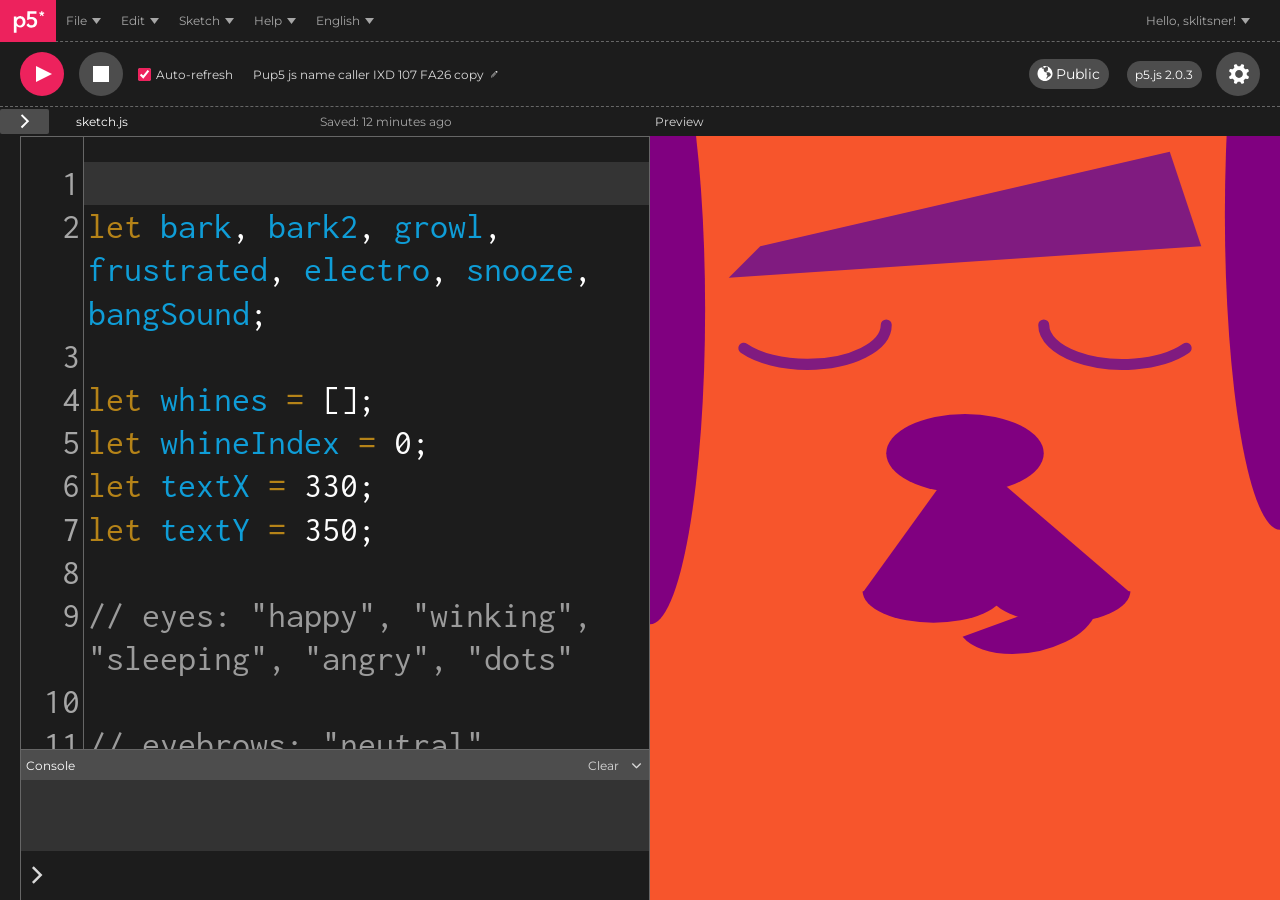
==== index.html @ 0881571b "Build Webdog Is Free: p5 editor breakout presentation Webdog starts inside a faux p5.js web editor (" ====
<!DOCTYPE html>
<html lang="en">
<head>
  <meta charset="utf-8">
  <meta name="viewport" content="width=device-width, initial-scale=1">
  <title>Webdog Is Free</title>
  <link rel="stylesheet" href="css/editor.css">
  <link rel="stylesheet" href="css/style.css">
</head>
<body>
  <!-- Everything lives on one 3D stage so the editor can fall away behind Webdog. -->
  <div id="stage">

    <!-- Radial sunburst, revealed from behind Webdog once he's free -->
    <div id="burst-wrap" aria-hidden="true">
      <img id="burst" src="assets/burst.svg" alt="">
    </div>

    <!-- ===================================================================
         THE "CONTAINED" WORLD: a faux p5.js web editor (dark theme).
         Markup/class names follow processing/p5.js-web-editor; see css/editor.css.
         =================================================================== -->
    <div id="world">
      <div id="shaker" class="app">
        <header>
          <nav class="nav nav__header" aria-label="main navigation">
            <ul class="nav__items-left">
              <li class="nav__item-logo">
                <span class="svg__logo">
                  <svg xmlns="http://www.w3.org/2000/svg" width="56" height="42" viewBox="0 0 56 42" aria-hidden="true"><g fill="none" fill-rule="evenodd"><path fill="#FFFFFF" d="M 43.75 15.44 L 42.761 16.157 L 41.735 14.796 L 40.734 16.122 L 39.771 15.388 L 40.746 14.051 L 39.164 13.48 L 39.538 12.33 L 41.124 12.841 L 41.124 11.197 L 42.397 11.197 L 42.397 12.844 L 43.971 12.368 L 44.344 13.518 L 42.774 14.054 L 43.749 15.439 L 43.75 15.44 Z M 36.705 24.399 C 36.417 25.07 35.991 25.672 35.455 26.168 C 34.931 26.649 34.316 27.018 33.611 27.273 C 32.889 27.531 32.128 27.661 31.361 27.656 C 30.027 27.656 28.901 27.344 27.987 26.72 C 27.366 26.298 26.843 25.748 26.454 25.106 L 28.407 23.271 L 28.437 23.261 C 28.647 23.871 29.04 24.402 29.562 24.781 C 30.087 25.165 30.709 25.357 31.429 25.357 C 31.834 25.357 32.216 25.289 32.576 25.153 C 32.936 25.019 33.251 24.823 33.521 24.568 C 33.791 24.312 34.005 23.993 34.162 23.61 C 34.32 23.227 34.399 22.795 34.399 22.314 C 34.399 21.698 34.293 21.187 34.084 20.781 C 33.89 20.395 33.609 20.059 33.263 19.801 C 32.924 19.552 32.537 19.375 32.127 19.282 C 31.707 19.184 31.277 19.135 30.845 19.136 C 30.545 19.136 30.226 19.158 29.888 19.203 C 29.551 19.249 29.221 19.313 28.898 19.395 C 28.576 19.478 28.261 19.572 27.954 19.676 C 27.673 19.77 27.399 19.883 27.133 20.014 L 27.403 11.292 L 36.468 11.292 L 36.468 13.726 L 29.967 13.726 L 29.81 17.175 C 30.064 17.1 30.368 17.047 30.72 17.017 C 31.073 16.987 31.392 16.972 31.677 16.972 C 32.457 16.972 33.18 17.084 33.847 17.31 C 34.487 17.52 35.079 17.852 35.591 18.29 C 36.086 18.719 36.471 19.245 36.749 19.868 C 37.027 20.492 37.165 21.209 37.165 22.021 C 37.165 22.908 37.012 23.7 36.705 24.399 Z M 25.104 24.039 C 24.872 24.71 24.513 25.33 24.046 25.864 C 23.583 26.387 23.016 26.81 22.382 27.104 C 21.729 27.411 20.99 27.566 20.166 27.566 C 19.438 27.574 18.718 27.412 18.063 27.092 C 17.425 26.777 16.933 26.349 16.589 25.807 L 16.544 25.807 L 16.544 32.66 L 13.844 32.66 L 13.844 16.43 L 16.432 16.43 L 16.432 17.94 L 16.499 17.94 C 16.634 17.73 16.81 17.516 17.028 17.298 C 17.245 17.08 17.512 16.885 17.827 16.711 C 18.565 16.309 19.394 16.104 20.234 16.114 C 20.998 16.114 21.703 16.261 22.348 16.554 C 22.993 16.847 23.548 17.249 24.013 17.76 C 24.486 18.285 24.853 18.898 25.093 19.563 C 25.347 20.254 25.475 20.998 25.475 21.794 C 25.475 22.591 25.351 23.338 25.104 24.037 L 25.104 24.039 Z M 22.025 19.617 C 21.774 19.286 21.452 19.015 21.084 18.822 C 20.704 18.621 20.26 18.52 19.75 18.52 C 19.269 18.52 18.838 18.624 18.46 18.834 C 18.08 19.043 17.756 19.312 17.486 19.639 C 17.216 19.968 17.012 20.341 16.874 20.759 C 16.597 21.568 16.597 22.446 16.874 23.255 C 17.012 23.666 17.216 24.035 17.486 24.364 C 17.756 24.692 18.08 24.957 18.46 25.158 C 18.838 25.36 19.269 25.46 19.75 25.46 C 20.26 25.46 20.705 25.356 21.084 25.147 C 21.464 24.938 21.777 24.67 22.024 24.341 C 22.272 24.013 22.458 23.64 22.583 23.221 C 22.831 22.407 22.831 21.538 22.583 20.724 C 22.458 20.315 22.273 19.946 22.025 19.617"/></g></svg>
                </span>
              </li>
              <li class="nav__item"><button tabindex="-1"><span class="nav__item-header">File</span><svg class="nav__item-header-triangle" width="9" height="6" viewBox="0 0 9 6" aria-hidden="true"><polygon points="4.5 6 9 0 0 0"/></svg></button></li>
              <li class="nav__item"><button tabindex="-1"><span class="nav__item-header">Edit</span><svg class="nav__item-header-triangle" width="9" height="6" viewBox="0 0 9 6" aria-hidden="true"><polygon points="4.5 6 9 0 0 0"/></svg></button></li>
              <li class="nav__item"><button tabindex="-1"><span class="nav__item-header">Sketch</span><svg class="nav__item-header-triangle" width="9" height="6" viewBox="0 0 9 6" aria-hidden="true"><polygon points="4.5 6 9 0 0 0"/></svg></button></li>
              <li class="nav__item"><button tabindex="-1"><span class="nav__item-header">Help</span><svg class="nav__item-header-triangle" width="9" height="6" viewBox="0 0 9 6" aria-hidden="true"><polygon points="4.5 6 9 0 0 0"/></svg></button></li>
              <li class="nav__item"><button tabindex="-1"><span class="nav__item-header">English</span><svg class="nav__item-header-triangle" width="9" height="6" viewBox="0 0 9 6" aria-hidden="true"><polygon points="4.5 6 9 0 0 0"/></svg></button></li>
            </ul>
            <ul class="nav__items-right">
              <li class="nav__item"><button tabindex="-1"><span class="nav__item-header">Hello, sklitsner!</span><svg class="nav__item-header-triangle" width="9" height="6" viewBox="0 0 9 6" aria-hidden="true"><polygon points="4.5 6 9 0 0 0"/></svg></button></li>
            </ul>
          </nav>

          <div class="toolbar">
            <button class="toolbar__play-button toolbar__play-button--selected" tabindex="-1" aria-label="Play sketch">
              <svg width="16" height="16" viewBox="0 0 16 16" aria-hidden="true"><polygon points="0 0 16 8 0 16"/></svg>
            </button>
            <button class="toolbar__stop-button" tabindex="-1" aria-label="Stop sketch">
              <svg width="16" height="16" viewBox="0 0 16 16" aria-hidden="true"><rect x="0" y="0" width="16" height="16"/></svg>
            </button>
            <div class="toolbar__autorefresh">
              <input id="autorefresh" class="checkbox__autorefresh" type="checkbox" checked tabindex="-1">
              <label for="autorefresh" class="toolbar__autorefresh-label">Auto-refresh</label>
            </div>
            <div class="toolbar__project-name-container">
              <span class="editable-input__label">Pup5 js name caller IXD 107 FA26 copy
                <svg class="editable-input__icon" width="12" height="12" viewBox="0 0 100 100" aria-hidden="true"><path d="M68.201,42.768c0.641,1.84,0.48,3.76-0.399,4.96L41.241,74.289l-15.76,4.32c-0.24,0.08-0.32,0-0.24-0.24l4.48-15.601 l26.561-26.561c1.2-0.96,3.120-1.040,4.960-0.320C32.121,65.009,32.041,65.089,32.041,65.089l-1.840,5.840c0,0,0.880,0.320,1.680,1.120 c0.800,0.801,1.040,1.760,1.040,1.760l6-1.840L68.201,42.768z M36.521,65.169l27.680-27.681c0.880,0.480,1.761,1.360,2.400,2.320 c-27.761,27.680-27.761,27.680-27.761,27.680l-2.240-0.080L36.521,65.169z M76.282,39.248l-5.120,5.200c0,0,2.479-3.840-2.721-8.880 c-4.560-4.560-8.880-2.560-8.880-2.560l5.200-5.200c3.200-3.280,8.400-3.680,11.760-0.400C79.962,30.848,79.481,36.128,76.282,39.248z"/></svg>
              </span>
            </div>
            <div style="flex: 1"></div>
            <button class="visibility-dropdown__trigger visibility-dropdown__trigger-toolbar" tabindex="-1">
              <svg class="visibility-icon" width="10" height="10" viewBox="0 0 10 10" aria-hidden="true"><path d="M10 5C10 5.42308 9.96154 5.80769 9.86539 6.15385C9.32692 8.34615 7.34615 10 5 10C2.57692 10 0.538462 8.25 0.0961538 5.96154C0.0384615 5.65385 0 5.34615 0 5V4.98077C0 4.84615 7.26432e-08 4.73077 0.0192308 4.63461C0.125111 3.25818 0.781552 2.01128 1.78053 1.1614C1.91355 1.04823 2.15362 1.13705 2.32692 1.11538C2.67308 1.03846 2.90385 0.788462 3.07692 0.846154C3.26923 0.903846 3.42308 1.11538 3.19231 1.26923C2.94231 1.40385 2.88462 1.63462 3.01923 1.75C3.15385 1.86538 3.34615 1.63462 3.61538 1.63462C3.88462 1.63462 4.21154 1.96154 4.19231 2.21154C4.15385 2.55769 4.15385 3 4.30769 3.28846C4.46154 3.57692 4.80769 4.01923 5.23077 4.13462C5.61539 4.23077 6.26923 4.32692 6.34615 4.34615C6.63419 4.45588 6.57131 4.6983 6.33349 4.89437C6.21892 4.98883 6.11852 5.09107 6.09615 5.17308C5.86539 5.88462 6.84615 6.11538 6.67308 6.59615C6.55769 6.94231 6.17308 7.28846 6.03846 7.63462C5.95671 7.84484 5.9246 8.14727 5.98523 8.37391C6.02693 8.52981 6.28488 8.43597 6.40385 8.32692C6.63462 8.13462 7.11539 7.44231 7.44231 7.21154C7.78846 6.98077 8.57692 6.78846 8.82692 6.01923C8.96154 5.59615 8.94231 5.21154 8.36539 4.88462C7.78846 4.55769 8.17308 4.15385 7.67308 4.15385C7.17308 4.15385 7.15385 4.34615 6.78846 4.21154C5.53846 3.71154 5.90385 3.23077 6.21154 3.21154C6.34615 3.19231 6.48077 3.25 6.65385 3.32692C6.82692 3.42308 6.88462 3.32692 6.84615 3.05769C6.80769 2.78846 6.86539 2.42308 7 1.98077C7.21154 1.26923 6.80769 0.634615 6.19231 0.557692C5.61539 0.442308 5.57692 0.653846 5.19231 1.07692C4.90385 1.40385 4.34615 1.13462 3.88462 0.807692C3.61454 0.611276 3.90971 0.105968 4.2399 0.0560849C4.48198 0.019514 4.72894 0 4.98077 0C7.69649 0 9.91771 2.18723 9.97993 4.91613C9.9806 4.94511 10 4.97101 10 5Z"/></svg>
              Public
            </button>
            <button class="version-indicator" tabindex="-1">p5.js 2.0.3</button>
            <button class="toolbar__preferences-button" tabindex="-1" aria-label="Open preferences">
              <svg width="20" height="20" viewBox="0 0 20 20" aria-hidden="true"><path d="M14.6822397,16.2117311 L15.1198278,19.0213068 C14.3844186,19.4395702 13.5928664,19.770504 12.7592794,20 L11.0818617,17.703677 C10.7282919,17.7528772 10.367116,17.7783101 10,17.7783101 C9.63288395,17.7783101 9.2717081,17.7528772 8.91813825,17.703677 L7.24072063,20 C6.40713364,19.770504 5.6155814,19.4395702 4.88017224,19.0213068 L5.31776031,16.2117311 C4.73977887,15.7753775 4.22462249,15.2602211 3.78826886,14.6822397 L0.978693166,15.1198278 C0.560429839,14.3844186 0.22949601,13.5928664 -2.84217094e-14,12.7592794 L2.29632299,11.0818617 C2.24712285,10.7282919 2.22168987,10.367116 2.22168987,10 C2.22168987,9.63288395 2.24712285,9.2717081 2.29632299,8.91813825 L-8.12791077e-15,7.24072063 C0.22949601,6.40713364 0.560429839,5.6155814 0.978693166,4.88017224 L3.78826886,5.31776031 C4.22462249,4.73977887 4.73977887,4.22462249 5.31776031,3.78826886 L4.88017224,0.978693166 C5.6155814,0.560429839 6.40713364,0.22949601 7.24072063,0 L8.91813825,2.29632299 C9.2717081,2.24712285 9.63288395,2.22168987 10,2.22168987 C10.367116,2.22168987 10.7282919,2.24712285 11.0818617,2.29632299 L12.7592794,1.98620157e-14 C13.5928664,0.22949601 14.3844186,0.560429839 15.1198278,0.978693166 L14.6822397,3.78826886 C15.2602211,4.22462249 15.7753775,4.73977887 16.2117311,5.31776031 L19.0213068,4.88017224 C19.4395702,5.6155814 19.770504,6.40713364 20,7.24072063 L17.703677,8.91813825 C17.7528772,9.2717081 17.7783101,9.63288395 17.7783101,10 C17.7783101,10.367116 17.7528772,10.7282919 17.703677,11.0818617 L20,12.7592794 C19.770504,13.5928664 19.4395702,14.3844186 19.0213068,15.1198278 L16.2117311,14.6822397 C15.7753775,15.2602211 15.2602211,15.7753775 14.6822397,16.2117311 L14.6822397,16.2117311 Z M10,13.8891551 C12.147921,13.8891551 13.8891551,12.147921 13.8891551,10 C13.8891551,7.85207897 12.147921,6.11084493 10,6.11084493 C7.85207897,6.11084493 6.11084493,7.85207897 6.11084493,10 C6.11084493,12.147921 7.85207897,13.8891551 10,13.8891551 Z"/></svg>
            </button>
          </div>
        </header>

        <main class="editor-preview-container">
          <section class="sidebar sidebar--contracted">
            <button class="sidebar__expand" tabindex="-1" aria-label="Open sketch files">
              <svg width="10" height="15" viewBox="0 0 10 15" aria-hidden="true"><polygon transform="translate(4.999999, 7.198314) rotate(90.000000) translate(-4.999999, -7.198314)" points="6.399999 4.396629 11.999999 9.996629 10.599999 11.396629 4.999999 5.796629 -0.600001 11.396629 -2.000001 9.996629 3.599999 4.396629 4.996627 2.999999"/></svg>
            </button>
          </section>

          <section class="editor-console">
            <div class="editor-container">
              <div class="editor__header">
                <div class="editor__file-name">
                  <span>sketch.js</span>
                  <span class="timer__saved-time">Saved: 12 minutes ago</span>
                </div>
              </div>
              <div class="editor-holder">
                <div id="code" class="cm-editor"></div>
              </div>
            </div>

            <section class="preview-console">
              <header class="preview-console__header">
                <h2 class="preview-console__header-title">Console</h2>
                <div class="preview-console__header-buttons">
                  <button class="preview-console__clear" tabindex="-1">Clear</button>
                  <button class="preview-console__collapse" tabindex="-1" aria-label="Close console">
                    <svg width="15" height="10" viewBox="0 0 10 15" aria-hidden="true"><polygon transform="translate(4.999999, 7.198314) rotate(180.000000) translate(-4.999999, -7.198314)" points="6.399999 4.396629 11.999999 9.996629 10.599999 11.396629 4.999999 5.796629 -0.600001 11.396629 -2.000001 9.996629 3.599999 4.396629 4.996627 2.999999"/></svg>
                  </button>
                </div>
              </header>
              <div class="preview-console__body">
                <div class="preview-console__messages" id="console-messages"></div>
                <div class="console__input">
                  <div class="console-active__arrow-container">
                    <svg class="console-active__arrow" width="10" height="15" viewBox="0 0 10 15" aria-hidden="true"><polygon transform="translate(4.999999, 7.198314) rotate(90.000000) translate(-4.999999, -7.198314)" points="6.399999 4.396629 11.999999 9.996629 10.599999 11.396629 4.999999 5.796629 -0.600001 11.396629 -2.000001 9.996629 3.599999 4.396629 4.996627 2.999999"/></svg>
                  </div>
                </div>
              </div>
            </section>
          </section>

          <section class="preview-frame-holder">
            <header class="preview-frame__header">
              <h2 class="preview-frame__title">Preview</h2>
            </header>
            <!-- The live Webdog canvas starts here, then gets physically pulled out. -->
            <div class="preview-frame__content" id="preview">
              <div id="preview-hole"></div>
            </div>
          </section>
        </main>
      </div>
    </div>

    <!-- ===================================================================
         THE "FREE" WORLD: Webdog's 3D block. The live p5 canvas is moved into
         .block__front during the breakout.
         =================================================================== -->
    <div id="block-anchor">
      <div id="block-shadow"></div>
      <div id="block-float">
        <div id="block">
          <div class="block__face block__front" id="block-front"></div>
          <div class="block__face block__back"></div>
          <div class="block__face block__left"></div>
          <div class="block__face block__right"></div>
          <div class="block__face block__top"></div>
          <div class="block__face block__bottom"></div>
        </div>
      </div>
    </div>
  </div>

  <!-- Webdog's words once he's free (never drawn inside the canvas after the breakout) -->
  <div id="caption" aria-live="polite"></div>

  <script src="js/vendor/p5.min.js"></script>
  <script src="js/vendor/gsap.min.js"></script>
  <script src="js/sequence.js"></script>
  <script src="js/audio.js"></script>
  <script src="js/editor.js"></script>
  <script src="js/sketch.js"></script>
  <script src="js/scene.js"></script>
</body>
</html>
---- css/editor.css ----
/*
  Faux p5.js web editor (dark theme).

  Values are taken from the editor's own source, processing/p5.js-web-editor:
  client/styles/abstracts/_variables.scss ($themes.dark) and the matching
  component stylesheets (_nav, _toolbar, _editor, _console, _preview-frame,
  _sidebar, _timer, _visibility-dropdown, VersionIndicator.jsx).
  The editor's $base-font-size is 12px, so 1rem = 12px here.
*/

@font-face {
  font-family: "Montserrat";
  src: url("../fonts/montserrat-latin.woff2") format("woff2");
  font-weight: 100 900;
  font-display: block;
}

@font-face {
  font-family: "Inconsolata";
  src: url("../fonts/inconsolata-latin.woff2") format("woff2");
  font-weight: 400;
  font-display: block;
}

:root {
  /* dark theme */
  --p5js-pink: #ed225d;
  --background-color: #1c1c1c;          /* $darker */
  --primary-text-color: #fff;
  --secondary-text-color: #d9d9d9;      /* $medium-light */
  --inactive-text-color: #a6a6a6;       /* $middle-light */
  --nav-border-color: #666;             /* $middle-dark */
  --ide-border-color: #666;
  --toolbar-button-background-color: #4d4d4d; /* $medium-dark */
  --toolbar-button-color: #fff;
  --console-background-color: #333;
  --console-header-background-color: #4d4d4d;
  --console-input-background-color: #1c1c1c;
  --activeline-background-color: #cfcfcf22;

  /* syntax highlighting */
  --hl-comment: #9b9b9b;
  --hl-variable: #0f9dd7;
  --hl-string: #58a10b;
  --hl-number: #fdfdfd;
  --hl-atom: #de4a9b;
  --hl-keyword: #b58318;
  --hl-operator: #b58318;
  --hl-property: #fdfdfd;

  /* The sketch's font-size preference (the screenshot uses a large projector size) */
  --editor-font-size: 36px;
  --console-height: 150px;
}

html {
  font-size: 12px; /* the editor's $base-font-size; 1rem = 12px */
}

.app,
.app * {
  box-sizing: border-box;
}

.app {
  width: 100%;
  height: 100vh;
  display: flex;
  flex-direction: column;
  background-color: var(--background-color);
  color: var(--primary-text-color);
  font-family: Montserrat, sans-serif;
  font-size: 12px;
}

.app button {
  font-family: Montserrat, sans-serif;
  font-size: 1rem;
  background: transparent;
  border: none;
  color: var(--inactive-text-color);
  cursor: pointer;
}

.app h2 {
  margin: 0;
}

/* Scrollbar theming (non-touch devices) */
@media (hover: hover) and (pointer: fine) {
  .app ::-webkit-scrollbar { width: 10px; }
  .app ::-webkit-scrollbar-thumb { background: #888; }
  .app ::-webkit-scrollbar-thumb:hover { background: #555; }
}

/* ---------- Nav ---------- */

.nav {
  height: 42px;
  flex: none;
  display: flex;
  width: 100%;
  flex-direction: row;
  justify-content: space-between;
  align-items: center;
  border-bottom: 1px dashed var(--nav-border-color);
}

.nav__items-left,
.nav__items-right {
  list-style: none;
  display: flex;
  flex-direction: row;
  align-items: center;
  height: 100%;
  margin: 0;
  padding: 0;
}

.nav__items-right {
  padding-right: 20px;
}

.nav__item {
  position: relative;
  display: flex;
  align-items: center;
  justify-content: center;
  height: 100%;
}

.nav__item button {
  display: flex;
  align-items: center;
  height: 100%;
  padding: 12px 10px;
}

.nav__item-header-triangle {
  margin-left: 5px;
}

.nav__item-header-triangle polygon {
  fill: var(--inactive-text-color);
}

.nav__item:hover {
  background-color: var(--p5js-pink);
}

.nav__item:hover .nav__item-header {
  color: #fff;
}

.nav__item:hover .nav__item-header-triangle polygon {
  fill: #fff;
}

.nav__item-logo {
  position: relative;
  height: 42px;
  width: 56px;
}

.nav__item-logo span {
  position: absolute;
}

.svg__logo {
  display: block;
  height: 42px;
  background-color: var(--p5js-pink);
}

.svg__logo svg {
  display: block;
}

/* ---------- Toolbar ---------- */

.toolbar {
  flex: none;
  width: 100%;
  padding: 10px 20px;
  display: flex;
  align-items: center;
  border-bottom: 1px dashed var(--nav-border-color);
}

.toolbar__play-button,
.toolbar__stop-button,
.toolbar__preferences-button {
  display: flex;
  justify-content: center;
  align-items: center;
  flex: none;
  height: 44px;
  width: 44px;
  border-radius: 100%;
  background-color: var(--toolbar-button-background-color) !important;
}

.toolbar__play-button svg,
.toolbar__stop-button svg,
.toolbar__preferences-button svg {
  fill: var(--toolbar-button-color);
}

.toolbar__play-button {
  padding: 0 0 0 3px;
  margin-right: 15px;
}

.toolbar__play-button--selected {
  background-color: var(--p5js-pink) !important;
}

.toolbar__stop-button {
  padding: 0;
  margin-right: 15px;
}

.toolbar__preferences-button {
  padding: 0 0 0 1px;
  margin-left: auto;
}

.toolbar__play-button:hover,
.toolbar__stop-button:hover,
.toolbar__preferences-button:hover {
  background-color: var(--p5js-pink) !important;
}

.toolbar__autorefresh {
  display: flex;
  align-items: center;
}

.checkbox__autorefresh {
  margin: 0;
  accent-color: var(--p5js-pink);
}

.toolbar__autorefresh-label {
  color: var(--secondary-text-color);
  margin-left: 5px;
  font-size: 12px;
}

.toolbar__project-name-container {
  margin-left: 10px;
  padding-left: 10px;
  display: flex;
  align-items: center;
}

.editable-input__label {
  display: flex;
  align-items: center;
  gap: 4px;
  color: var(--secondary-text-color);
  font-size: 12px;
}

.editable-input__icon {
  fill: var(--secondary-text-color);
}

.visibility-dropdown__trigger {
  display: flex;
  align-items: center;
  gap: 3px;
  margin-right: 0.5rem;
  padding: 0.5rem 0.7rem;
  border-radius: 15px;
  font-size: 14px !important;
}

.visibility-dropdown__trigger-toolbar {
  color: var(--toolbar-button-color) !important;
  background-color: var(--toolbar-button-background-color) !important;
}

.visibility-icon {
  width: 16px;
  height: 16px;
  padding-bottom: 1px;
  fill: var(--toolbar-button-color);
}

.version-indicator {
  color: var(--toolbar-button-color) !important;
  background-color: var(--toolbar-button-background-color) !important;
  margin-left: 1rem;
  margin-right: 1.2rem;
  padding: 0.5rem 0.7rem;
  border-radius: 10rem;
}

/* ---------- Panes ---------- */

.editor-preview-container {
  width: 100%;
  flex: 1 0 0px;
  display: flex;
  position: relative;
  min-height: 0;
}

.sidebar {
  position: relative;
  flex: none;
  width: 20px;
  height: 100%;
}

.sidebar__expand {
  position: absolute;
  top: 2px;
  left: 0;
  height: 25px;
  width: 49px;
  border-radius: 2px;
  display: flex;
  justify-content: center;
  align-items: center;
  z-index: 2;
  background-color: var(--toolbar-button-background-color) !important;
}

.sidebar__expand polygon {
  fill: var(--toolbar-button-color);
}

.sidebar__expand:hover {
  background-color: var(--p5js-pink) !important;
}

.editor-console,
.preview-frame-holder {
  width: calc((100% - 20px) / 2);
  flex: none;
  height: 100%;
  display: flex;
  flex-direction: column;
}

.editor-container {
  position: relative;
  flex: 1 1 0;
  min-height: 0;
}

.editor__header {
  height: 29px;
}

.editor__file-name {
  color: var(--primary-text-color);
  height: 29px;
  padding-top: 7px;
  padding-left: 56px;
  padding-right: 168px;
  font-size: 12px;
  display: flex;
  justify-content: space-between;
}

.timer__saved-time {
  color: var(--inactive-text-color);
  font-size: 12px;
  padding-right: 30px;
}

.editor-holder {
  position: absolute;
  top: 29px;
  height: calc(100% - 29px);
  width: 100%;
  border: 1px solid var(--ide-border-color);
}

/* ---------- Code view (CodeMirror look-alike) ---------- */

.cm-editor {
  --gutter-width: calc(3ch + 8px);
  height: 100%;
  overflow-y: scroll;
  overflow-x: hidden;
  font-family: Inconsolata, monospace;
  font-size: var(--editor-font-size);
  line-height: 1.2;
  color: var(--primary-text-color);
  background-color: var(--background-color);
  padding-top: 25px;
  /* gutter border, drawn the full height of the scrolled content */
  background-image: linear-gradient(var(--ide-border-color), var(--ide-border-color));
  background-size: 1px 100%;
  background-position: var(--gutter-width) 0;
  background-repeat: no-repeat;
  background-attachment: local;
}

.cm-row {
  display: flex;
}

.cm-gutter-cell {
  flex: none;
  width: var(--gutter-width);
  padding: 0 3px 0 5px;
  text-align: right;
  color: var(--inactive-text-color);
}

.cm-line {
  flex: 1;
  min-width: 0;
  margin-left: 1px;
  padding: 0 4px;
  white-space: pre-wrap;
  overflow-wrap: anywhere;
}

.cm-activeLine {
  background-color: var(--activeline-background-color);
}

.cm-comment  { color: var(--hl-comment); }
.cm-variable { color: var(--hl-variable); }
.cm-string   { color: var(--hl-string); }
.cm-number   { color: var(--hl-number); }
.cm-atom     { color: var(--hl-atom); }
.cm-keyword  { color: var(--hl-keyword); }
.cm-operator { color: var(--hl-operator); }
.cm-property { color: var(--hl-property); }
.cm-p5-function { color: var(--hl-variable); font-weight: bold; }
.cm-p5-variable { color: var(--hl-atom); }

/* ---------- Console ---------- */

.preview-console {
  flex: none;
  height: var(--console-height);
  background: var(--console-background-color);
  border-left: 1px solid var(--ide-border-color);
  border-right: 1px solid var(--ide-border-color);
  display: flex;
  flex-direction: column;
}

.preview-console__header {
  background-color: var(--console-header-background-color);
  color: #fff;
  min-height: 30px;
  padding: 5px;
  display: flex;
  justify-content: space-between;
  align-items: center;
}

.preview-console__header-title {
  font-size: 12px;
  font-weight: normal;
}

.preview-console__header-buttons {
  display: flex;
  align-items: center;
}

.preview-console__clear {
  color: var(--secondary-text-color) !important;
  padding: 0 10px 0 0;
}

.preview-console__collapse {
  padding: 3px 0 0;
}

.preview-console__collapse polygon {
  fill: var(--secondary-text-color);
}

.preview-console__body {
  display: flex;
  flex-direction: column;
  height: calc(100% - 30px);
}

.preview-console__messages {
  display: flex;
  flex: 1;
  flex-direction: column;
  overflow-y: auto;
  font-family: Inconsolata, monospace;
  font-size: calc(var(--editor-font-size) * 0.55);
  line-height: 1.2;
}

.console-message {
  padding: 4px 10px;
  border-bottom: 1px solid var(--ide-border-color);
}

.console__input {
  width: 100%;
  display: flex;
  align-items: start;
  min-height: calc(var(--editor-font-size) * 1.2 + 6px);
  background-color: var(--console-input-background-color);
}

.console-active__arrow-container {
  height: calc(var(--editor-font-size) * 1.2 + 6px);
  display: flex;
  align-items: center;
  justify-content: center;
  margin-left: 10px;
}

.console-active__arrow {
  height: 38%;
  width: auto;
}

.console-active__arrow polygon {
  fill: var(--secondary-text-color);
}

/* ---------- Preview ---------- */

.preview-frame__header {
  height: 29px;
}

.preview-frame__title {
  color: var(--secondary-text-color);
  height: 29px;
  padding-top: 7px;
  padding-left: 5px;
  font-size: 12px;
  font-weight: normal;
}

.preview-frame__content {
  position: relative;
  flex: 1 1 0;
  min-height: 0;
  overflow: hidden;
  /* the sketch's live background colour, so nothing changes when the canvas leaves */
  background-color: var(--face-color, rgb(188, 65, 121));
}

.preview-frame__content canvas {
  display: block;
}

/* The empty socket left behind when Webdog pulls his face out of the page */
#preview-hole {
  position: absolute;
  top: 0;
  left: 0;
  display: none;
  background: #0b0b0b;
  box-shadow:
    inset 0 0 0 2px rgba(0, 0, 0, 0.6),
    inset 0 18px 40px rgba(0, 0, 0, 0.9),
    inset 0 -6px 18px rgba(255, 255, 255, 0.06);
}
---- css/style.css ----
/* Stage, 3D Webdog block, sunburst and caption. Faux editor styles live in editor.css. */

:root {
  --purple: #800080;   /* Webdog's ears / nose: p5's "purple" */
  --face: 480px;       /* block front size; set from JS (see layoutBlock in scene.js) */
  --depth: 96px;       /* block thickness; set from JS */
  --anchor-y: 44%;     /* where the block sits vertically once free */
}

html,
body {
  margin: 0;
  padding: 0;
  width: 100%;
  height: 100%;
  overflow: hidden;
  background: #1c1c1c;
  user-select: none;
  -webkit-user-select: none;
}

#stage {
  position: fixed;
  inset: 0;
  overflow: hidden;
  background-color: #1c1c1c;
  perspective: 1400px;
  perspective-origin: 50% var(--anchor-y);
}

/* ---------- The editor world ---------- */

#world {
  position: absolute;
  inset: 0;
  z-index: 1;
  transform-origin: 50% 100%;
}

/* ---------- Sunburst ---------- */

#burst-wrap {
  position: absolute;
  inset: 0;
  z-index: 0;
  visibility: hidden;
  clip-path: circle(0% at 50% var(--anchor-y));
}

#burst {
  position: absolute;
  left: 50%;
  top: var(--anchor-y);
  width: 300vmax;
  height: 300vmax;
  margin-left: -150vmax;
  margin-top: -150vmax;
  display: block;
}

/* ---------- 3D block ---------- */

#block-anchor {
  position: absolute;
  left: 50%;
  top: var(--anchor-y);
  width: 0;
  height: 0;
  z-index: 2;
  transform-style: preserve-3d;
  pointer-events: none;
}

#block-float,
#block {
  position: absolute;
  left: 0;
  top: 0;
  transform-style: preserve-3d;
}

#block {
  width: var(--face);
  height: var(--face);
  left: calc(var(--face) * -0.5);
  top: calc(var(--face) * -0.5);
  visibility: hidden;
}

/*
  The front face sits at z = 0 and the block extends backwards to z = -depth,
  so at the start of the breakout the front lines up exactly with the canvas's
  old spot on the page.
*/
.block__face {
  position: absolute;
  backface-visibility: hidden;
  -webkit-backface-visibility: hidden;
}

.block__front {
  left: 0;
  top: 0;
  width: var(--face);
  height: var(--face);
  overflow: hidden;
  background: var(--face-color);
}

/* very light edge shading so the face reads as a solid slab */
.block__front::after {
  content: "";
  position: absolute;
  inset: 0;
  box-shadow:
    inset 0 2px 0 rgba(255, 255, 255, 0.18),
    inset 0 -3px 0 rgba(0, 0, 0, 0.12),
    inset 0 0 calc(var(--face) * 0.05) rgba(0, 0, 0, 0.12);
  pointer-events: none;
}

.block__front canvas {
  display: block;
  width: 100% !important;
  height: 100% !important;
}

.block__back {
  left: 0;
  top: 0;
  width: var(--face);
  height: var(--face);
  background: var(--purple);
  transform: translateZ(calc(var(--depth) * -1)) rotateY(180deg);
}

.block__left,
.block__right {
  top: 0;
  width: var(--depth);
  height: var(--face);
  background: var(--purple);
}

.block__left {
  left: calc(var(--depth) * -1);
  transform-origin: right center;
  transform: rotateY(-90deg);
  background-image: linear-gradient(to right, rgba(0, 0, 0, 0.22), rgba(0, 0, 0, 0.08));
}

.block__right {
  left: var(--face);
  transform-origin: left center;
  transform: rotateY(90deg);
  background-image: linear-gradient(to right, rgba(0, 0, 0, 0.06), rgba(0, 0, 0, 0.2));
}

.block__top,
.block__bottom {
  left: 0;
  width: var(--face);
  height: var(--depth);
  background-color: var(--face-color);
}

.block__top {
  top: calc(var(--depth) * -1);
  transform-origin: center bottom;
  transform: rotateX(90deg);
  background-image: linear-gradient(rgba(255, 255, 255, 0.18), rgba(255, 255, 255, 0.34));
}

.block__bottom {
  top: var(--face);
  transform-origin: center top;
  transform: rotateX(-90deg);
  background-image: linear-gradient(rgba(0, 0, 0, 0.32), rgba(0, 0, 0, 0.18));
}

/* soft contact shadow under the block on the white void */
#block-shadow {
  position: absolute;
  width: calc(var(--face) * 0.9);
  height: calc(var(--face) * 0.12);
  left: calc(var(--face) * -0.45);
  top: calc(var(--face) * 0.56);
  border-radius: 50%;
  background: radial-gradient(closest-side, rgba(60, 0, 60, 0.28), rgba(60, 0, 60, 0));
  visibility: hidden;
}

/* ---------- Caption ---------- */

#caption {
  position: fixed;
  left: 0;
  right: 0;
  bottom: 4.5vh;
  z-index: 10;
  width: fit-content;
  max-width: 90vw;
  margin: 0 auto;
  padding: 0.3em 1em 0.35em;
  border-radius: 999px;
  background: #fff;
  color: var(--purple);
  box-shadow: 0 6px 0 rgba(128, 0, 128, 0.25);
  font-family: Montserrat, "Helvetica Neue", Arial, sans-serif;
  font-weight: 800;
  font-size: clamp(28px, 5.2vh, 72px);
  line-height: 1.15;
  text-align: center;
  text-wrap: balance;
  visibility: hidden;
  pointer-events: none;
}
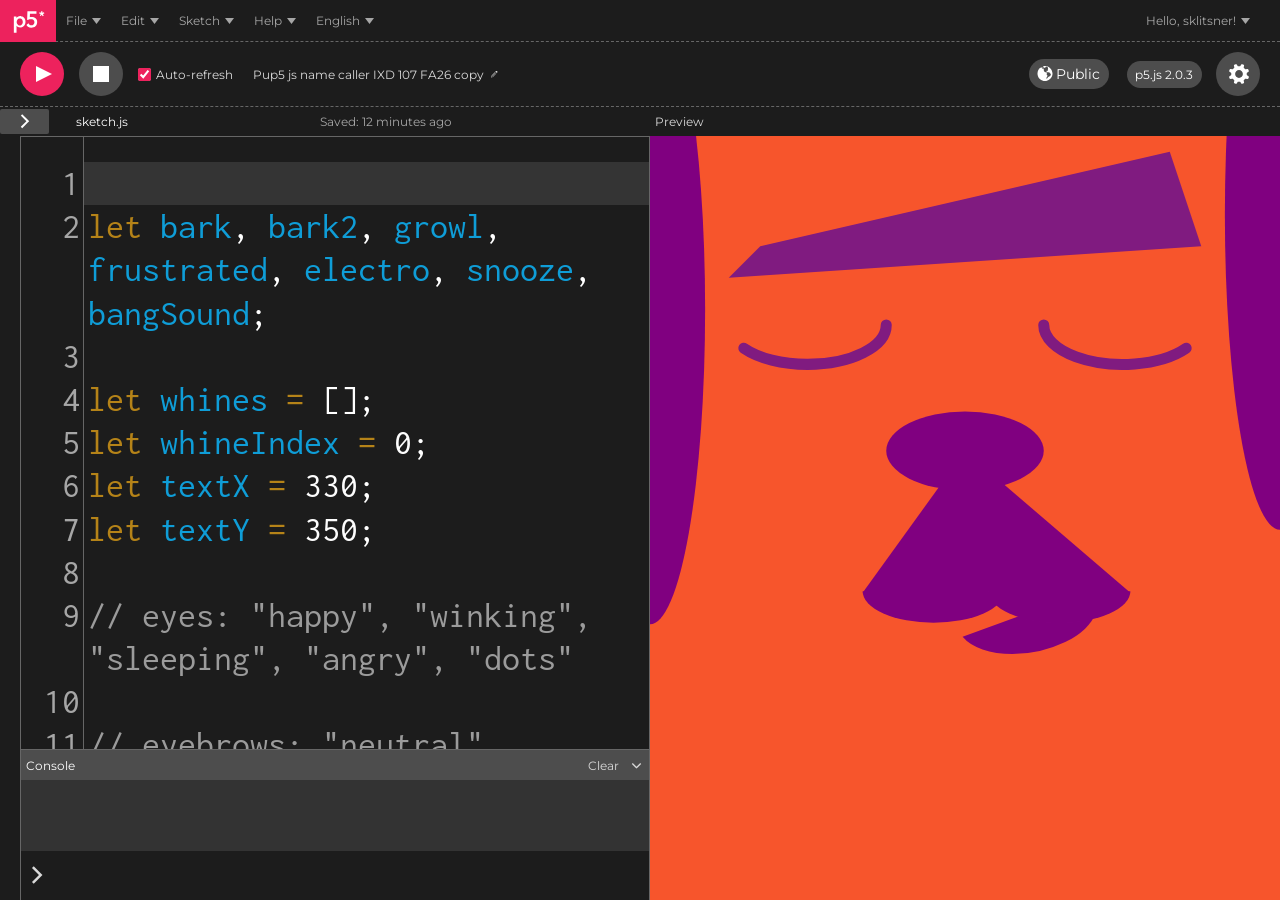
==== commit 2de67e8e: "Add tool panel, staggered rays, "Pah." release and mouse look - Sunburst rays are now separate SVG w" ====
--- a/index.html
+++ b/index.html
@@ -6,6 +6,7 @@
   <title>Webdog Is Free</title>
   <link rel="stylesheet" href="css/editor.css">
   <link rel="stylesheet" href="css/style.css">
+  <link rel="stylesheet" href="css/tools.css">
 </head>
 <body>
   <!-- Everything lives on one 3D stage so the editor can fall away behind Webdog. -->
@@ -13,7 +14,7 @@
 
     <!-- Radial sunburst, revealed from behind Webdog once he's free -->
     <div id="burst-wrap" aria-hidden="true">
-      <img id="burst" src="assets/burst.svg" alt="">
+      <svg id="burst"></svg>
     </div>
 
     <!-- ===================================================================
@@ -130,6 +131,7 @@
     <div id="block-anchor">
       <div id="block-shadow"></div>
       <div id="block-float">
+        <div id="block-look">
         <div id="block">
           <div class="block__face block__front" id="block-front"></div>
           <div class="block__face block__back"></div>
@@ -138,19 +140,26 @@
           <div class="block__face block__top"></div>
           <div class="block__face block__bottom"></div>
         </div>
+        </div>
       </div>
     </div>
   </div>
+
+  <!-- The twinkle where the kicked-away editor disappears -->
+  <div id="sparkle" aria-hidden="true">✦</div>
 
   <!-- Webdog's words once he's free (never drawn inside the canvas after the breakout) -->
   <div id="caption" aria-live="polite"></div>
 
   <script src="js/vendor/p5.min.js"></script>
   <script src="js/vendor/gsap.min.js"></script>
+  <script src="js/settings.js"></script>
   <script src="js/sequence.js"></script>
   <script src="js/audio.js"></script>
   <script src="js/editor.js"></script>
   <script src="js/sketch.js"></script>
+  <script src="js/burst.js"></script>
   <script src="js/scene.js"></script>
+  <script src="js/tools.js"></script>
 </body>
 </html>
--- a/css/style.css
+++ b/css/style.css
@@ -5,6 +5,15 @@
   --face: 480px;       /* block front size; set from JS (see layoutBlock in scene.js) */
   --depth: 96px;       /* block thickness; set from JS */
   --anchor-y: 44%;     /* where the block sits vertically once free */
+  --perspective: 1400px;
+
+  /* shading strengths (0–1), set from js/settings.js */
+  --shade-side: 0.22;
+  --shade-top: 0.26;
+  --shade-bottom: 0.3;
+  --shade-front-edge: 0.12;
+  --shade-rim: 0.18;
+  --shade-ground: 0.28;
 }
 
 html,
@@ -19,12 +28,20 @@
   -webkit-user-select: none;
 }
 
+/* Nothing on the page can be dragged or selected (a click-and-drag used to lift the background) */
+img,
+svg,
+canvas {
+  -webkit-user-drag: none;
+  user-drag: none;
+}
+
 #stage {
   position: fixed;
   inset: 0;
   overflow: hidden;
   background-color: #1c1c1c;
-  perspective: 1400px;
+  perspective: var(--perspective);
   perspective-origin: 50% var(--anchor-y);
 }
 
@@ -35,6 +52,12 @@
   inset: 0;
   z-index: 1;
   transform-origin: 50% 100%;
+  /* own GPU layers, so shaking and the kick move pixels instead of repainting the editor */
+  will-change: transform;
+}
+
+#shaker {
+  will-change: transform;
 }
 
 /* ---------- Sunburst ---------- */
@@ -44,17 +67,13 @@
   inset: 0;
   z-index: 0;
   visibility: hidden;
-  clip-path: circle(0% at 50% var(--anchor-y));
 }
 
 #burst {
   position: absolute;
-  left: 50%;
-  top: var(--anchor-y);
-  width: 300vmax;
-  height: 300vmax;
-  margin-left: -150vmax;
-  margin-top: -150vmax;
+  inset: 0;
+  width: 100%;
+  height: 100%;
   display: block;
 }
 
@@ -72,6 +91,7 @@
 }
 
 #block-float,
+#block-look,
 #block {
   position: absolute;
   left: 0;
@@ -113,9 +133,9 @@
   position: absolute;
   inset: 0;
   box-shadow:
-    inset 0 2px 0 rgba(255, 255, 255, 0.18),
-    inset 0 -3px 0 rgba(0, 0, 0, 0.12),
-    inset 0 0 calc(var(--face) * 0.05) rgba(0, 0, 0, 0.12);
+    inset 0 2px 0 rgb(255 255 255 / var(--shade-rim)),
+    inset 0 -3px 0 rgb(0 0 0 / var(--shade-front-edge)),
+    inset 0 0 calc(var(--face) * 0.05) rgb(0 0 0 / var(--shade-front-edge));
   pointer-events: none;
 }
 
@@ -146,14 +166,14 @@
   left: calc(var(--depth) * -1);
   transform-origin: right center;
   transform: rotateY(-90deg);
-  background-image: linear-gradient(to right, rgba(0, 0, 0, 0.22), rgba(0, 0, 0, 0.08));
+  background-image: linear-gradient(to right, rgb(0 0 0 / var(--shade-side)), rgb(0 0 0 / calc(var(--shade-side) * 0.35)));
 }
 
 .block__right {
   left: var(--face);
   transform-origin: left center;
   transform: rotateY(90deg);
-  background-image: linear-gradient(to right, rgba(0, 0, 0, 0.06), rgba(0, 0, 0, 0.2));
+  background-image: linear-gradient(to right, rgb(0 0 0 / calc(var(--shade-side) * 0.3)), rgb(0 0 0 / calc(var(--shade-side) * 0.9)));
 }
 
 .block__top,
@@ -168,14 +188,14 @@
   top: calc(var(--depth) * -1);
   transform-origin: center bottom;
   transform: rotateX(90deg);
-  background-image: linear-gradient(rgba(255, 255, 255, 0.18), rgba(255, 255, 255, 0.34));
+  background-image: linear-gradient(rgb(255 255 255 / calc(var(--shade-top) * 0.55)), rgb(255 255 255 / var(--shade-top)));
 }
 
 .block__bottom {
   top: var(--face);
   transform-origin: center top;
   transform: rotateX(-90deg);
-  background-image: linear-gradient(rgba(0, 0, 0, 0.32), rgba(0, 0, 0, 0.18));
+  background-image: linear-gradient(rgb(0 0 0 / var(--shade-bottom)), rgb(0 0 0 / calc(var(--shade-bottom) * 0.55)));
 }
 
 /* soft contact shadow under the block on the white void */
@@ -186,7 +206,7 @@
   left: calc(var(--face) * -0.45);
   top: calc(var(--face) * 0.56);
   border-radius: 50%;
-  background: radial-gradient(closest-side, rgba(60, 0, 60, 0.28), rgba(60, 0, 60, 0));
+  background: radial-gradient(closest-side, rgb(60 0 60 / var(--shade-ground)), rgb(60 0 60 / 0));
   visibility: hidden;
 }
 
@@ -215,3 +235,22 @@
   visibility: hidden;
   pointer-events: none;
 }
+
+/* ---------- Sparkle ---------- */
+
+#sparkle {
+  position: fixed;
+  left: 0;
+  top: 0;
+  z-index: 3;
+  margin: -0.5em 0 0 -0.5em;
+  width: 1em;
+  height: 1em;
+  line-height: 1em;
+  text-align: center;
+  font-size: 64px;
+  color: #ffd400;
+  text-shadow: 0 0 12px rgba(255, 212, 0, 0.8);
+  visibility: hidden;
+  pointer-events: none;
+}
--- a/css/tools.css
+++ b/css/tools.css
@@ -0,0 +1,193 @@
+/* Tool panel (js/tools.js). Styled after the p5.js editor's dark theme. */
+
+.tools {
+  position: fixed;
+  top: 12px;
+  right: 12px;
+  z-index: 100;
+  width: 340px;
+  max-height: calc(100vh - 24px);
+  display: flex;
+  flex-direction: column;
+  background: #1c1c1c;
+  color: #fff;
+  border: 1px solid #666;
+  border-radius: 6px;
+  box-shadow: 0 12px 32px rgba(0, 0, 0, 0.45);
+  font-family: Montserrat, sans-serif;
+  font-size: 12px;
+  user-select: none;
+}
+
+.tools[hidden] {
+  display: none;
+}
+
+.tools *,
+.tools *::before,
+.tools *::after {
+  box-sizing: border-box;
+}
+
+.tools__header {
+  display: flex;
+  align-items: center;
+  gap: 8px;
+  padding: 10px 10px 10px 14px;
+  border-bottom: 1px dashed #666;
+}
+
+.tools--collapsed .tools__header {
+  border-bottom: none;
+}
+
+.tools__header strong {
+  flex: 1;
+  font-size: 13px;
+}
+
+.tools__hint {
+  color: #a6a6a6;
+}
+
+.tools__icon {
+  width: 24px;
+  height: 24px;
+  padding: 0;
+  border: none;
+  border-radius: 50%;
+  background: #4d4d4d;
+  color: #fff;
+  font-size: 14px;
+  line-height: 24px;
+  cursor: pointer;
+}
+
+.tools__icon:hover {
+  background: #ed225d;
+}
+
+.tools__body {
+  overflow-y: auto;
+  padding: 10px 14px 14px;
+}
+
+.tools--collapsed .tools__body {
+  display: none;
+}
+
+.tools__buttons {
+  display: flex;
+  flex-wrap: wrap;
+  gap: 6px;
+  margin: 4px 0 10px;
+}
+
+.tools__buttons button {
+  padding: 6px 12px;
+  border: none;
+  border-radius: 10rem;
+  background: #4d4d4d;
+  color: #fff;
+  font: inherit;
+  cursor: pointer;
+}
+
+.tools__buttons button:hover {
+  background: #ed225d;
+}
+
+.tools__group {
+  border-top: 1px solid #333;
+}
+
+.tools__group summary {
+  padding: 9px 0;
+  font-weight: 600;
+  cursor: pointer;
+}
+
+.tools__group summary:hover {
+  color: #ed225d;
+}
+
+.tools__group[open] {
+  padding-bottom: 8px;
+}
+
+.tools__note {
+  margin: 0 0 8px;
+  color: #a6a6a6;
+  line-height: 1.4;
+}
+
+.tools__row {
+  display: grid;
+  grid-template-columns: 1fr auto;
+  align-items: center;
+  gap: 4px 8px;
+  margin-bottom: 8px;
+}
+
+.tools__label {
+  grid-column: 1 / -1;
+  color: #d9d9d9;
+}
+
+.tools__row--range input[type="range"] {
+  width: 100%;
+  accent-color: #ed225d;
+}
+
+.tools__row--range input[type="number"],
+.tools__row select {
+  padding: 3px 6px;
+  border: 1px solid #666;
+  border-radius: 2px;
+  background: #333;
+  color: #fff;
+  font: inherit;
+}
+
+.tools__row--range input[type="number"] {
+  width: 72px;
+}
+
+.tools__row--ease {
+  grid-template-columns: 1fr 64px;
+}
+
+.tools__row select {
+  width: 100%;
+}
+
+.tools__row--check {
+  display: flex;
+  gap: 8px;
+  color: #d9d9d9;
+  cursor: pointer;
+}
+
+.tools__row--check input {
+  accent-color: #ed225d;
+}
+
+.tools__ease-graph {
+  width: 64px;
+  height: 44px;
+  border-radius: 3px;
+  background: #333;
+}
+
+.tools__ease-guide {
+  stroke: #666;
+  stroke-width: 0.6;
+  stroke-dasharray: 2 2;
+}
+
+.tools__ease-line {
+  fill: none;
+  stroke: #ed225d;
+  stroke-width: 1.6;
+  stroke-linejoin: round;
+}
